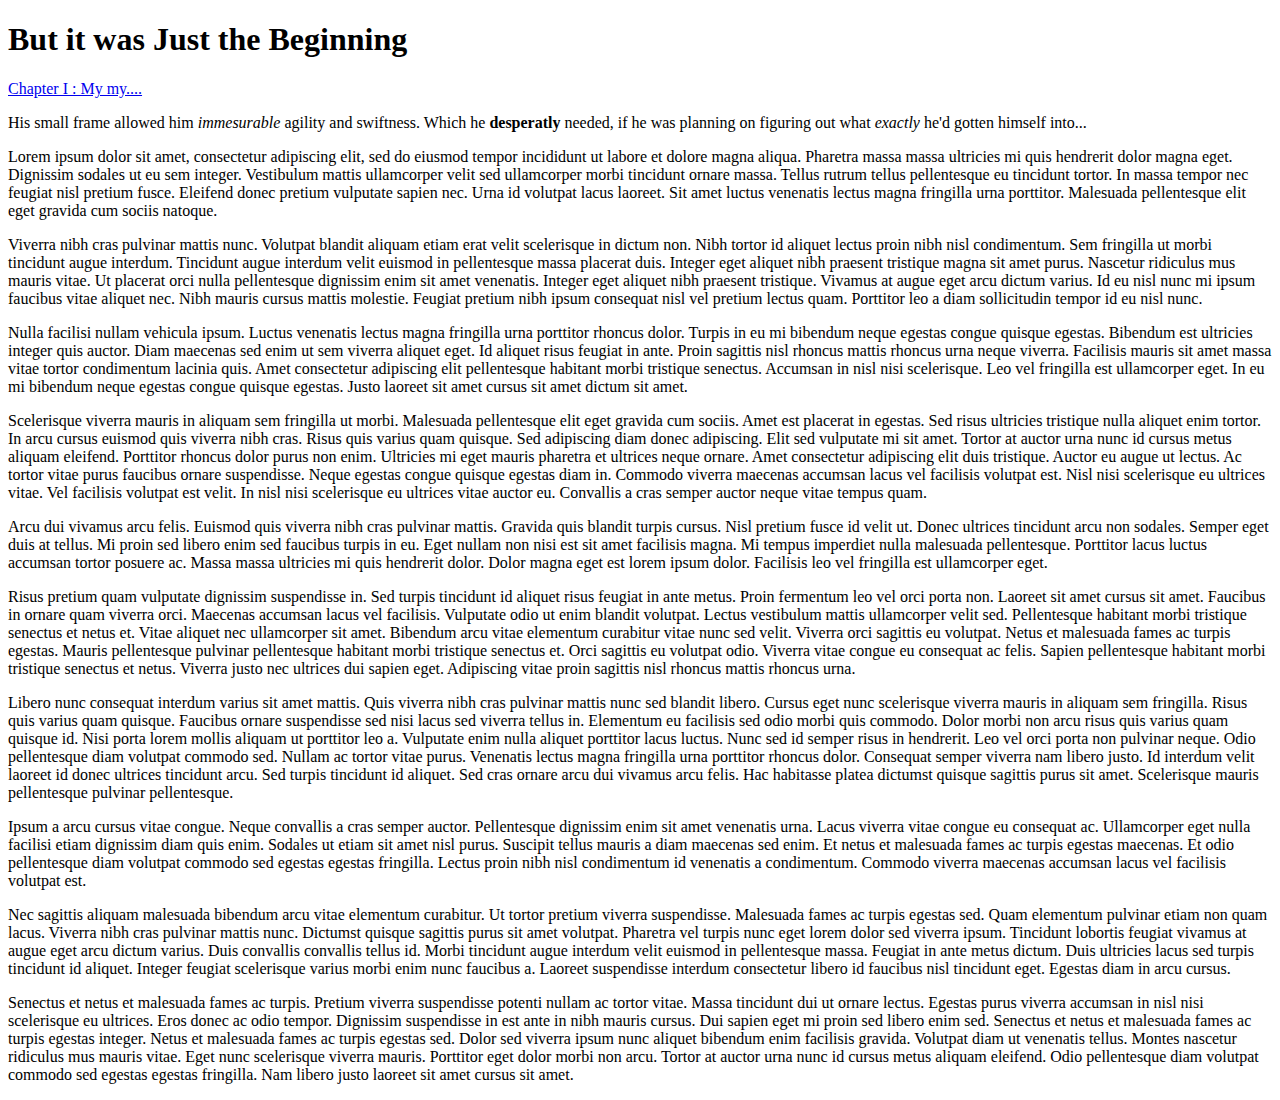
==== pages/beginning.html @ ebab72fa "Created page : beginning.html" ====
<!DOCTYPE html>
<html lang="en">
  <head>
    <meta charset="UTF-8" />
    <title>Lost Lizard</title>
  </head>
  <body>
    <h1>But it was Just the Beginning</h1>
    <a href="../index.html">Chapter I : My my....</a>
    <p>
      His small frame allowed him <em>immesurable</em> agility and swiftness.
      Which he <strong>desperatly</strong> needed, if he was planning on
      figuring out what <em>exactly</em> he'd gotten himself into...
    </p>
    <p>
      Lorem ipsum dolor sit amet, consectetur adipiscing elit, sed do eiusmod
      tempor incididunt ut labore et dolore magna aliqua. Pharetra massa massa
      ultricies mi quis hendrerit dolor magna eget. Dignissim sodales ut eu sem
      integer. Vestibulum mattis ullamcorper velit sed ullamcorper morbi
      tincidunt ornare massa. Tellus rutrum tellus pellentesque eu tincidunt
      tortor. In massa tempor nec feugiat nisl pretium fusce. Eleifend donec
      pretium vulputate sapien nec. Urna id volutpat lacus laoreet. Sit amet
      luctus venenatis lectus magna fringilla urna porttitor. Malesuada
      pellentesque elit eget gravida cum sociis natoque.
    </p>
    <p>
      Viverra nibh cras pulvinar mattis nunc. Volutpat blandit aliquam etiam
      erat velit scelerisque in dictum non. Nibh tortor id aliquet lectus proin
      nibh nisl condimentum. Sem fringilla ut morbi tincidunt augue interdum.
      Tincidunt augue interdum velit euismod in pellentesque massa placerat
      duis. Integer eget aliquet nibh praesent tristique magna sit amet purus.
      Nascetur ridiculus mus mauris vitae. Ut placerat orci nulla pellentesque
      dignissim enim sit amet venenatis. Integer eget aliquet nibh praesent
      tristique. Vivamus at augue eget arcu dictum varius. Id eu nisl nunc mi
      ipsum faucibus vitae aliquet nec. Nibh mauris cursus mattis molestie.
      Feugiat pretium nibh ipsum consequat nisl vel pretium lectus quam.
      Porttitor leo a diam sollicitudin tempor id eu nisl nunc.
    </p>
    <p>
      Nulla facilisi nullam vehicula ipsum. Luctus venenatis lectus magna
      fringilla urna porttitor rhoncus dolor. Turpis in eu mi bibendum neque
      egestas congue quisque egestas. Bibendum est ultricies integer quis
      auctor. Diam maecenas sed enim ut sem viverra aliquet eget. Id aliquet
      risus feugiat in ante. Proin sagittis nisl rhoncus mattis rhoncus urna
      neque viverra. Facilisis mauris sit amet massa vitae tortor condimentum
      lacinia quis. Amet consectetur adipiscing elit pellentesque habitant morbi
      tristique senectus. Accumsan in nisl nisi scelerisque. Leo vel fringilla
      est ullamcorper eget. In eu mi bibendum neque egestas congue quisque
      egestas. Justo laoreet sit amet cursus sit amet dictum sit amet.
    </p>
    <p>
      Scelerisque viverra mauris in aliquam sem fringilla ut morbi. Malesuada
      pellentesque elit eget gravida cum sociis. Amet est placerat in egestas.
      Sed risus ultricies tristique nulla aliquet enim tortor. In arcu cursus
      euismod quis viverra nibh cras. Risus quis varius quam quisque. Sed
      adipiscing diam donec adipiscing. Elit sed vulputate mi sit amet. Tortor
      at auctor urna nunc id cursus metus aliquam eleifend. Porttitor rhoncus
      dolor purus non enim. Ultricies mi eget mauris pharetra et ultrices neque
      ornare. Amet consectetur adipiscing elit duis tristique. Auctor eu augue
      ut lectus. Ac tortor vitae purus faucibus ornare suspendisse. Neque
      egestas congue quisque egestas diam in. Commodo viverra maecenas accumsan
      lacus vel facilisis volutpat est. Nisl nisi scelerisque eu ultrices vitae.
      Vel facilisis volutpat est velit. In nisl nisi scelerisque eu ultrices
      vitae auctor eu. Convallis a cras semper auctor neque vitae tempus quam.
    </p>
    <p>
      Arcu dui vivamus arcu felis. Euismod quis viverra nibh cras pulvinar
      mattis. Gravida quis blandit turpis cursus. Nisl pretium fusce id velit
      ut. Donec ultrices tincidunt arcu non sodales. Semper eget duis at tellus.
      Mi proin sed libero enim sed faucibus turpis in eu. Eget nullam non nisi
      est sit amet facilisis magna. Mi tempus imperdiet nulla malesuada
      pellentesque. Porttitor lacus luctus accumsan tortor posuere ac. Massa
      massa ultricies mi quis hendrerit dolor. Dolor magna eget est lorem ipsum
      dolor. Facilisis leo vel fringilla est ullamcorper eget.
    </p>
    <p>
      Risus pretium quam vulputate dignissim suspendisse in. Sed turpis
      tincidunt id aliquet risus feugiat in ante metus. Proin fermentum leo vel
      orci porta non. Laoreet sit amet cursus sit amet. Faucibus in ornare quam
      viverra orci. Maecenas accumsan lacus vel facilisis. Vulputate odio ut
      enim blandit volutpat. Lectus vestibulum mattis ullamcorper velit sed.
      Pellentesque habitant morbi tristique senectus et netus et. Vitae aliquet
      nec ullamcorper sit amet. Bibendum arcu vitae elementum curabitur vitae
      nunc sed velit. Viverra orci sagittis eu volutpat. Netus et malesuada
      fames ac turpis egestas. Mauris pellentesque pulvinar pellentesque
      habitant morbi tristique senectus et. Orci sagittis eu volutpat odio.
      Viverra vitae congue eu consequat ac felis. Sapien pellentesque habitant
      morbi tristique senectus et netus. Viverra justo nec ultrices dui sapien
      eget. Adipiscing vitae proin sagittis nisl rhoncus mattis rhoncus urna.
    </p>
    <p>
      Libero nunc consequat interdum varius sit amet mattis. Quis viverra nibh
      cras pulvinar mattis nunc sed blandit libero. Cursus eget nunc scelerisque
      viverra mauris in aliquam sem fringilla. Risus quis varius quam quisque.
      Faucibus ornare suspendisse sed nisi lacus sed viverra tellus in.
      Elementum eu facilisis sed odio morbi quis commodo. Dolor morbi non arcu
      risus quis varius quam quisque id. Nisi porta lorem mollis aliquam ut
      porttitor leo a. Vulputate enim nulla aliquet porttitor lacus luctus. Nunc
      sed id semper risus in hendrerit. Leo vel orci porta non pulvinar neque.
      Odio pellentesque diam volutpat commodo sed. Nullam ac tortor vitae purus.
      Venenatis lectus magna fringilla urna porttitor rhoncus dolor. Consequat
      semper viverra nam libero justo. Id interdum velit laoreet id donec
      ultrices tincidunt arcu. Sed turpis tincidunt id aliquet. Sed cras ornare
      arcu dui vivamus arcu felis. Hac habitasse platea dictumst quisque
      sagittis purus sit amet. Scelerisque mauris pellentesque pulvinar
      pellentesque.
    </p>
    <p>
      Ipsum a arcu cursus vitae congue. Neque convallis a cras semper auctor.
      Pellentesque dignissim enim sit amet venenatis urna. Lacus viverra vitae
      congue eu consequat ac. Ullamcorper eget nulla facilisi etiam dignissim
      diam quis enim. Sodales ut etiam sit amet nisl purus. Suscipit tellus
      mauris a diam maecenas sed enim. Et netus et malesuada fames ac turpis
      egestas maecenas. Et odio pellentesque diam volutpat commodo sed egestas
      egestas fringilla. Lectus proin nibh nisl condimentum id venenatis a
      condimentum. Commodo viverra maecenas accumsan lacus vel facilisis
      volutpat est.
    </p>
    <p>
      Nec sagittis aliquam malesuada bibendum arcu vitae elementum curabitur. Ut
      tortor pretium viverra suspendisse. Malesuada fames ac turpis egestas sed.
      Quam elementum pulvinar etiam non quam lacus. Viverra nibh cras pulvinar
      mattis nunc. Dictumst quisque sagittis purus sit amet volutpat. Pharetra
      vel turpis nunc eget lorem dolor sed viverra ipsum. Tincidunt lobortis
      feugiat vivamus at augue eget arcu dictum varius. Duis convallis convallis
      tellus id. Morbi tincidunt augue interdum velit euismod in pellentesque
      massa. Feugiat in ante metus dictum. Duis ultricies lacus sed turpis
      tincidunt id aliquet. Integer feugiat scelerisque varius morbi enim nunc
      faucibus a. Laoreet suspendisse interdum consectetur libero id faucibus
      nisl tincidunt eget. Egestas diam in arcu cursus.
    </p>
    <p>
      Senectus et netus et malesuada fames ac turpis. Pretium viverra
      suspendisse potenti nullam ac tortor vitae. Massa tincidunt dui ut ornare
      lectus. Egestas purus viverra accumsan in nisl nisi scelerisque eu
      ultrices. Eros donec ac odio tempor. Dignissim suspendisse in est ante in
      nibh mauris cursus. Dui sapien eget mi proin sed libero enim sed. Senectus
      et netus et malesuada fames ac turpis egestas integer. Netus et malesuada
      fames ac turpis egestas sed. Dolor sed viverra ipsum nunc aliquet bibendum
      enim facilisis gravida. Volutpat diam ut venenatis tellus. Montes nascetur
      ridiculus mus mauris vitae. Eget nunc scelerisque viverra mauris.
      Porttitor eget dolor morbi non arcu. Tortor at auctor urna nunc id cursus
      metus aliquam eleifend. Odio pellentesque diam volutpat commodo sed
      egestas egestas fringilla. Nam libero justo laoreet sit amet cursus sit
      amet.
    </p>
  </body>
</html>
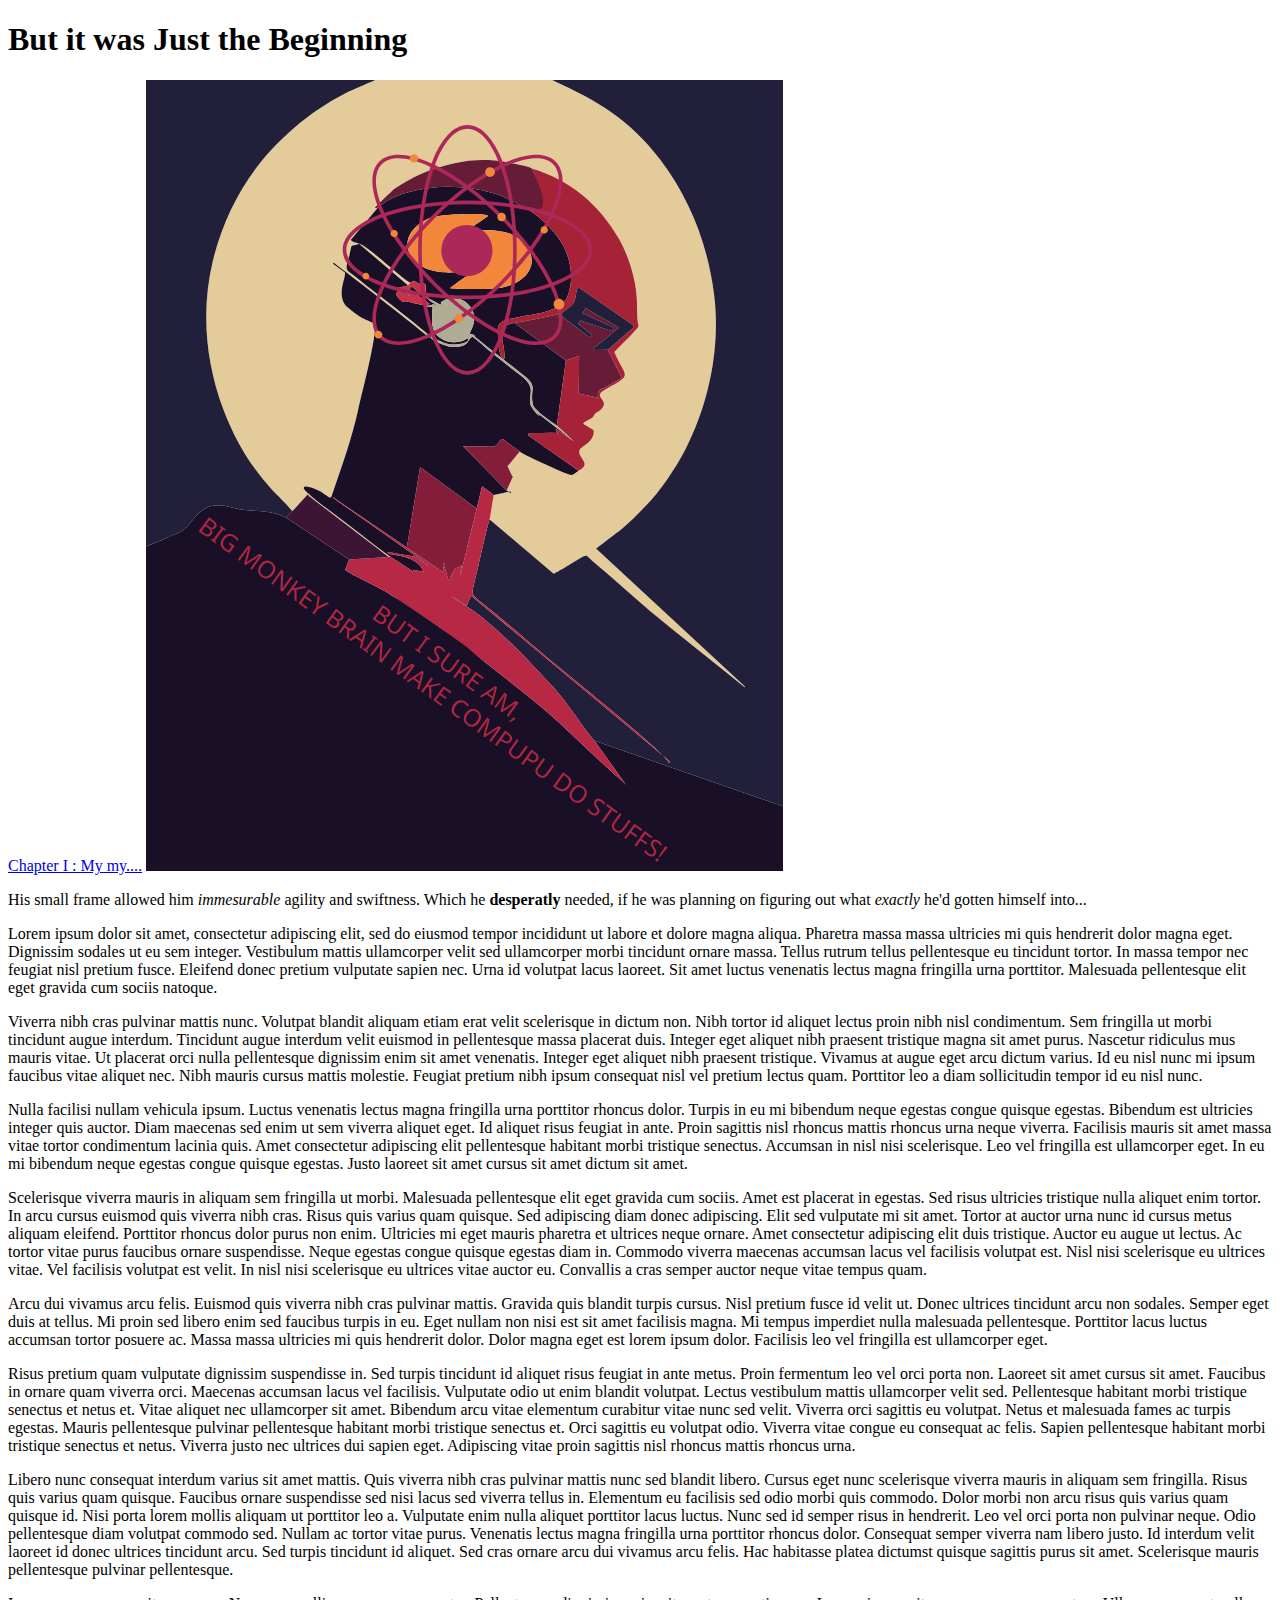
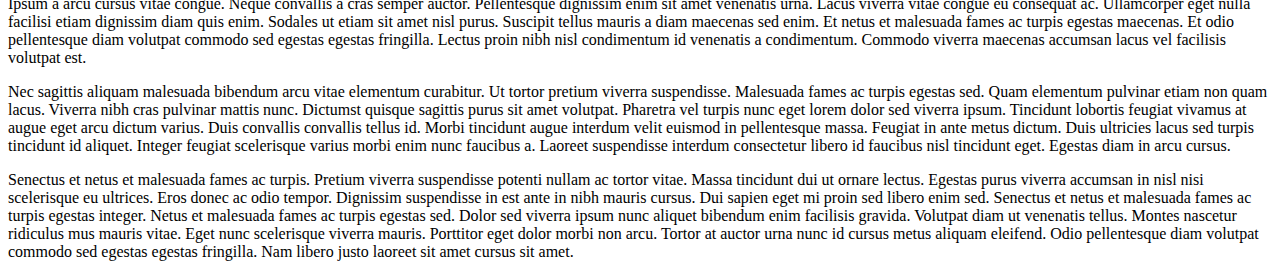
==== commit 378b247f: "Incorporate images and modify html accordingly" ====
--- a/pages/beginning.html
+++ b/pages/beginning.html
@@ -7,6 +7,7 @@
   <body>
     <h1>But it was Just the Beginning</h1>
     <a href="../index.html">Chapter I : My my....</a>
+    <img src="../images/beginning/But_I_Sure_Am.svg" alt="But I Sure Am" />
     <p>
       His small frame allowed him <em>immesurable</em> agility and swiftness.
       Which he <strong>desperatly</strong> needed, if he was planning on
